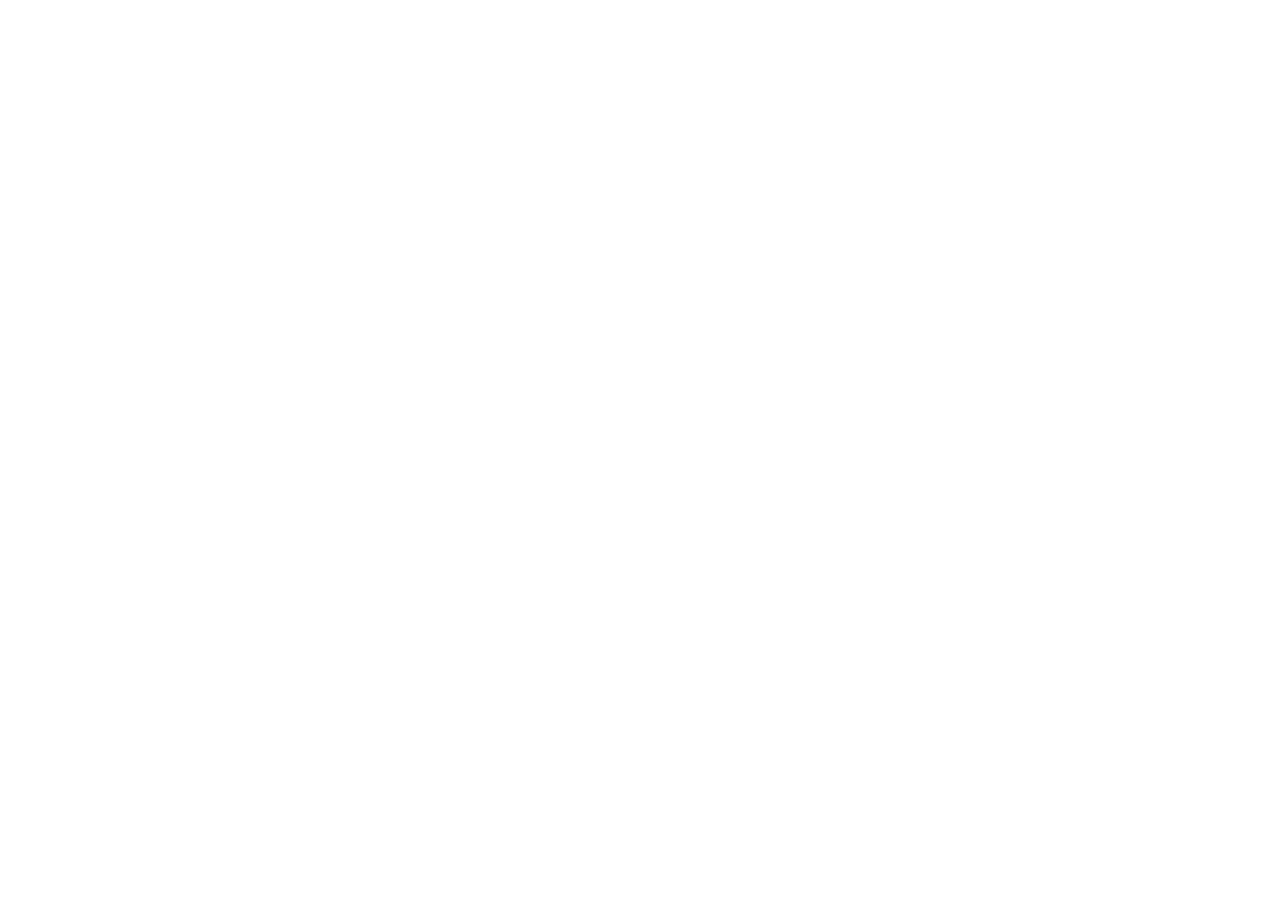
==== JavaScript/HTML/AboutUs.html @ 211358a9 "HWA-27 HWA-28 HWA-29 HWA-30 # added index.html, index.js, aboutus.html,sheetmusic.html, shop.html UN" ====
<!DOCTYPE html>
<html lang="en">

<head>
    <meta charset="UTF-8">
    <meta http-equiv="X-UA-Compatible" content="IE=edge">
    <meta name="viewport" content="width=device-width, initial-scale=1.0">
    <title>About Us | The Music Repository</title>
</head>

<body>

</body>

</html>
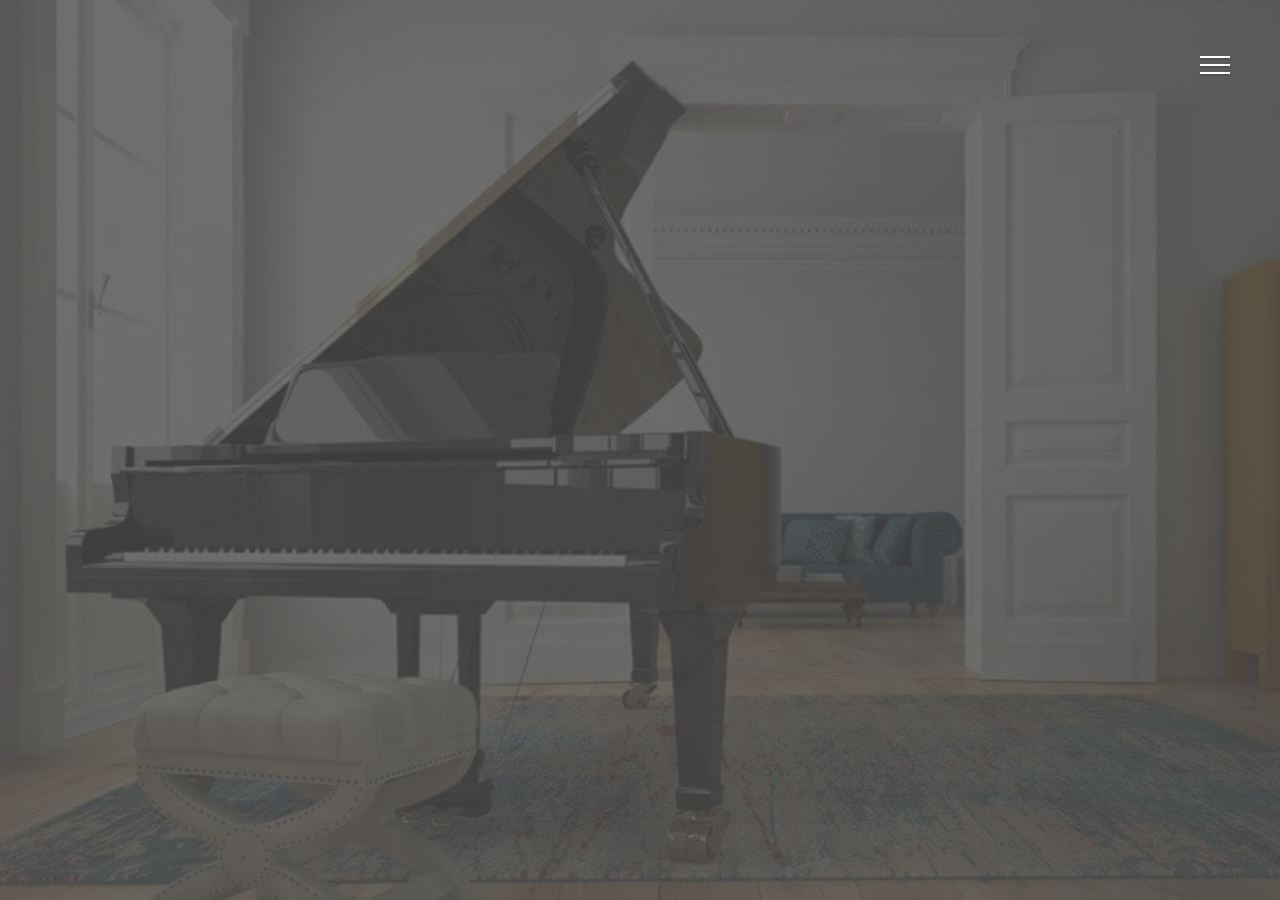
==== commit 598f6b1e: "HWA-28 HWA-29 HWA-30 HWA-32 # homepage finished, crud pages for sheet music and shops created, funct" ====
--- a/JavaScript/HTML/AboutUs.html
+++ b/JavaScript/HTML/AboutUs.html
@@ -6,10 +6,62 @@
     <meta http-equiv="X-UA-Compatible" content="IE=edge">
     <meta name="viewport" content="width=device-width, initial-scale=1.0">
     <title>About Us | The Music Repository</title>
+
+    <link rel="stylesheet" href="../CSS/style.css">
+    <link rel="stylesheet" href="https://cdnjs.cloudflare.com/ajax/libs/font-awesome/6.0.0-beta2/css/all.min.css">
+    <link rel="preconnect" href="https://fonts.googleapis.com">
+    <link rel="preconnect" href="https://fonts.gstatic.com" crossorigin>
+    <link rel="preconnect" href="https://fonts.googleapis.com">
+    <link rel="preconnect" href="https://fonts.gstatic.com" crossorigin>
+    <link
+        href="https://fonts.googleapis.com/css2?family=Baloo+Da+2:wght@400;500;600;700&family=Mulish:ital,wght@0,300;0,400;0,500;0,700;1,300;1,400;1,500;1,700&family=Shippori+Antique+B1&display=swap"
+        rel="stylesheet">
 </head>
 
 <body>
 
+    <div class="container">
+        <div class="hamburger-menu">
+            <div class="line line-1"></div>
+            <div class="line line-2"></div>
+            <div class="line line-3"></div>
+        </div>
+
+
+        <header class="header">
+            <div class="image-wrapper">
+                <img src="../IMAGES/Grand-Piano-In-Room.jpg" alt="grand piano in a room">
+            </div>
+            <div class="bannerAU">
+                <h1 id="h1AU">About Us</h1>
+                <p id="pAU">Lorem ipsum, dolor sit amet consectetur adipisicing elit. Numquam reprehenderit eligendi sit
+                    tenetur
+                    nostrum alias! Dolore libero tenetur inventore quasi error sit sunt harum neque.</p>
+
+            </div>
+        </header>
+
+        <section class='sidebar'>
+            <ul class="menu">
+                <li class="menu-item">
+                    <a href="Index.html" class="menu-link">Home</a>
+                </li>
+                <li class="menu-item">
+                    <a href="AboutUs.html" class="menu-link">About Us</a>
+                </li>
+                <li class="menu-item">
+                    <a href="shop.html" class="menu-link">Shops</a>
+                </li>
+                <li class="menu-item">
+                    <a href="SheetMusic.html" class="menu-link">Sheet Music</a>
+                </li>
+            </ul>
+            <div class="socials">
+                <a href="#"><i class="fab fa-facebook-f"></i></a>
+                <a href="#"><i class="fab fa-instagram"></i></a>
+                <a href="#"><i class="fab fa-twitter"></i></a>
+
+                <script src="../JS/Index.js"></script>
 </body>
 
 </html>--- a/JavaScript/CSS/style.css
+++ b/JavaScript/CSS/style.css
@@ -0,0 +1,216 @@
+* {
+    margin: 0;
+    padding: 0;
+    outline: none;
+    box-sizing: border-box;
+    list-style: none;
+    text-decoration: none;
+}
+
+html {
+    font-size: 62.5%;
+}
+
+.header {
+    width: 100%;
+    height: 100vh;
+    position: relative;
+    perspective: 100rem;
+    overflow: hidden;
+}
+
+.image-wrapper {
+    width: 100%;
+    height: 100%;
+    background-color: rgba(0, 0, 0, 0.7);
+    overflow: hidden;
+}
+
+.image-wrapper img {
+    width: 100%;
+    height: 100%;
+    object-fit: cover;
+    opacity: 0.2;
+    animation-name: scale;
+    animation-duration: 25s;
+}
+
+@keyframes scale {
+    0% {
+        transform: scale(1.3);
+    }
+    100% {
+        transform: scale(1);
+    }
+}
+
+.banner {
+    position: absolute;
+    top: 30%;
+    left: 15%;
+}
+
+.banner h1 {
+    font-family: 'Baloo Da 2', serif;
+    font-size: 8rem;
+    font-weight: 300;
+    color: rgb(148, 132, 79);
+    /* color: white; */
+    width: 50%;
+    line-height: 8rem;
+    letter-spacing: 0.2rem;
+    text-shadow: 0 0.3rem 0.5rem rgba(0, 0, 0, 0.5);
+    animation: moveBanner 1s .5s forwards;
+    opacity: 0;
+}
+
+.banner p {
+    font-family: 'mulish', serif;
+    font-size: 4rem;
+    color: rgba(255, 255, 255, 0.473);
+    width: 70%;
+    letter-spacing: 0.1rem;
+    margin-bottom: 3rem;
+    text-shadow: 0 0.3rem 0.5rem rgba(0, 0, 0, 0.4);
+    animation: moveBanner 1s .7s forwards;
+    opacity: 0;
+}
+
+.banner button {
+    width: 25rem;
+    height: 7rem;
+    background-color: rgba(0, 0, 0, 0.7);
+    border: none;
+    font-family: 'Shippori Antique B1', serif;
+    font-size: 2rem;
+    text-transform: uppercase;
+    color: white;
+    box-shadow: 0 0.3rem 0.5rem rgba(0, 0, 0, 0.4);
+    cursor: pointer;
+    animation: moveBanner 1s .9s forwards;
+    opacity: 0;
+}
+
+.bannerAU {
+    position: absolute;
+    top: 10%;
+    left: 15%;
+}
+
+#h1AU {
+    font-family: 'Baloo Da 2', serif;
+    font-size: 8rem;
+    font-weight: 300;
+    color: rgb(148, 132, 79);
+    /* color: white; */
+    width: 50%;
+    line-height: 8rem;
+    letter-spacing: 0.2rem;
+    text-shadow: 0 0.3rem 0.5rem rgba(0, 0, 0, 0.5);
+    animation: moveBanner 1s .5s forwards;
+    opacity: 0;
+}
+
+#pAU {
+    font-family: 'mulish', serif;
+    font-size: 4rem;
+    color: rgba(255, 255, 255, 0.473);
+    width: 70%;
+    letter-spacing: 0.1rem;
+    margin-bottom: 3rem;
+    text-shadow: 0 0.3rem 0.5rem rgba(0, 0, 0, 0.4);
+    animation: moveBanner 1s .7s forwards;
+    opacity: 0;
+}
+
+.hamburger-menu {
+    width: 3rem;
+    height: 3rem;
+    position: fixed;
+    top: 5rem;
+    right: 5rem;
+    z-index: 200;
+    display: flex;
+    flex-direction: column;
+    justify-content: space-evenly;
+    cursor: pointer;
+    transition: right 0.7s;
+}
+
+.change.hamburger-menu {
+    right: 33rem;
+}
+
+.line {
+    width: 100%;
+    height: .2rem;
+    background-color: white;
+    box-shadow: 0 .1rem .2rem rgba(0, 0, 0, .2);
+}
+
+@keyframes moveBanner {
+    0% {
+        transform: translateY(40rem);
+    }
+    100% {
+        transform: translateY(0);
+        opacity: 1;
+    }
+}
+
+.sidebar {
+    width: 40rem;
+    height: 100vh;
+    position: fixed;
+    top: 0;
+    right: -40rem;
+    background-color: white;
+    transition: right 0.5s;
+}
+
+.change.sidebar {
+    right: 0rem;
+}
+
+.menu {
+    position: absolute;
+    top: 40%;
+    left: 50%;
+    transform: translate(-50%, -50%);
+}
+
+.menu-item {
+    text-align: center;
+}
+
+.menu-link {
+    font-family: "Baloo Da 2", serif;
+    font-size: 3rem;
+    color: grey;
+}
+
+.socials {
+    position: absolute;
+    bottom: 3em;
+    width: 100%;
+    display: flex;
+    justify-content: center;
+}
+
+.socials i {
+    font-size: 2.2rem;
+    margin: 3rem;
+    width: 4.5rem;
+    height: 4.5rem;
+    background-color: #777;
+    color: white;
+    display: flex;
+    justify-content: center;
+    align-items: center;
+    border-radius: 50%;
+    transition: background-color .3s;
+}
+
+.socials i:hover {
+    background-color: rgb(148, 132, 79);
+}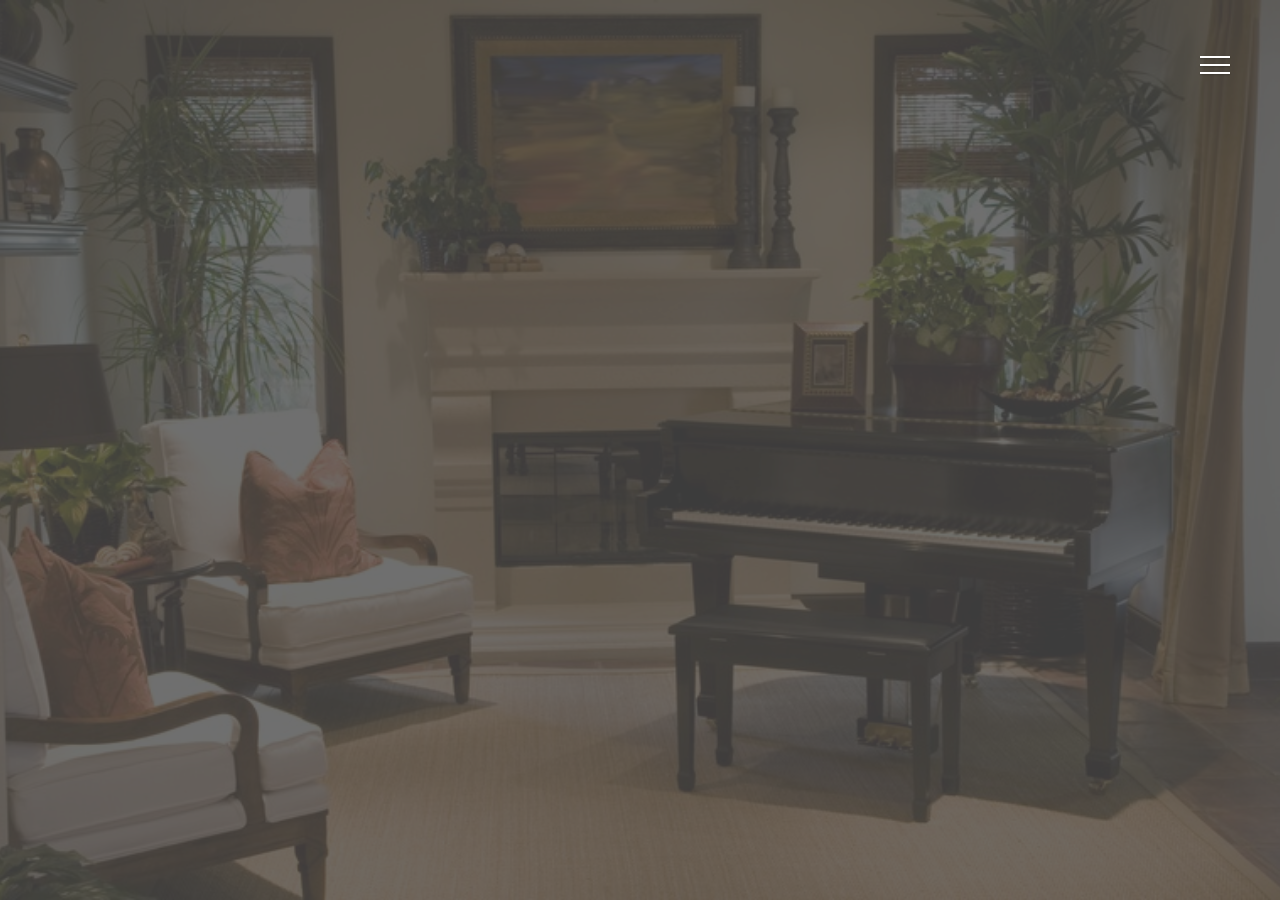
==== commit bc98a120: "HWA-32 HWA-33 # js pages all created, functionality added, the read methods still need to be worked " ====
--- a/JavaScript/HTML/AboutUs.html
+++ b/JavaScript/HTML/AboutUs.html
@@ -5,7 +5,7 @@
     <meta charset="UTF-8">
     <meta http-equiv="X-UA-Compatible" content="IE=edge">
     <meta name="viewport" content="width=device-width, initial-scale=1.0">
-    <title>About Us | The Music Repository</title>
+    <title>About Us | The Music Directory</title>
 
     <link rel="stylesheet" href="../CSS/style.css">
     <link rel="stylesheet" href="https://cdnjs.cloudflare.com/ajax/libs/font-awesome/6.0.0-beta2/css/all.min.css">
@@ -30,14 +30,14 @@
 
         <header class="header">
             <div class="image-wrapper">
-                <img src="../IMAGES/Grand-Piano-In-Room.jpg" alt="grand piano in a room">
+                <img src="../IMAGES/piano2.jpg" alt="grand piano in a room">
             </div>
-            <div class="bannerAU">
-                <h1 id="h1AU">About Us</h1>
-                <p id="pAU">Lorem ipsum, dolor sit amet consectetur adipisicing elit. Numquam reprehenderit eligendi sit
-                    tenetur
-                    nostrum alias! Dolore libero tenetur inventore quasi error sit sunt harum neque.</p>
-
+            <div class="banner">
+                <h1>About Us</h1>
+                <p>We are a directory that holds information about rare sheet music and where you can find them in
+                    London.</p>
+                <button onclick="location.href='shop.html'">Shops</button> <button
+                    onclick="location.href='SheetMusic.html'">Sheet Music</button>
             </div>
         </header>
 
--- a/JavaScript/CSS/style.css
+++ b/JavaScript/CSS/style.css
@@ -120,6 +120,290 @@
     margin-bottom: 3rem;
     text-shadow: 0 0.3rem 0.5rem rgba(0, 0, 0, 0.4);
     animation: moveBanner 1s .7s forwards;
+    opacity: 0;
+}
+
+.bannerCRUD {
+    position: absolute;
+    top: 10%;
+    left: 15%;
+}
+
+#CRUDh1CS {
+    font-family: 'Baloo Da 2', serif;
+    font-size: 8rem;
+    font-weight: 300;
+    color: rgb(148, 132, 79);
+    /* color: white; */
+    width: 50%;
+    line-height: 8rem;
+    letter-spacing: 0.2rem;
+    text-shadow: 0 0.3rem 0.5rem rgba(0, 0, 0, 0.5);
+    animation: moveBanner 1s .5s forwards;
+    opacity: 0;
+}
+
+#CRUDpCS {
+    font-family: 'mulish', serif;
+    font-size: 4rem;
+    color: rgba(255, 255, 255, 0.473);
+    width: 70%;
+    letter-spacing: 0.1rem;
+    margin-bottom: 3rem;
+    text-shadow: 0 0.3rem 0.5rem rgba(0, 0, 0, 0.4);
+    animation: moveBanner 1s .7s forwards;
+    opacity: 0;
+}
+
+.CreateShopForm {
+    width: 50%;
+    animation: moveBanner 1s .9s forwards;
+    opacity: 0;
+}
+
+#CRUDh1RS {
+    font-family: 'Baloo Da 2', serif;
+    font-size: 8rem;
+    font-weight: 300;
+    color: rgb(148, 132, 79);
+    /* color: white; */
+    width: 50%;
+    line-height: 8rem;
+    letter-spacing: 0.2rem;
+    text-shadow: 0 0.3rem 0.5rem rgba(0, 0, 0, 0.5);
+    animation: moveBanner 1s .5s forwards;
+    opacity: 0;
+}
+
+#CRUDpRS {
+    font-family: 'mulish', serif;
+    font-size: 4rem;
+    color: rgba(255, 255, 255, 0.473);
+    width: 70%;
+    letter-spacing: 0.1rem;
+    margin-bottom: 3rem;
+    text-shadow: 0 0.3rem 0.5rem rgba(0, 0, 0, 0.4);
+    animation: moveBanner 1s .7s forwards;
+    opacity: 0;
+}
+
+.ReadShopForm {
+    width: 50%;
+    animation: moveBanner 1s .9s forwards;
+    opacity: 0;
+}
+
+#ReadShopBtn {
+    width: 30%;
+}
+
+#ReadAllShopBtn {
+    width: 30%;
+}
+
+#CRUDh1US {
+    font-family: 'Baloo Da 2', serif;
+    font-size: 8rem;
+    font-weight: 300;
+    color: rgb(148, 132, 79);
+    /* color: white; */
+    width: 50%;
+    line-height: 8rem;
+    letter-spacing: 0.2rem;
+    text-shadow: 0 0.3rem 0.5rem rgba(0, 0, 0, 0.5);
+    animation: moveBanner 1s .5s forwards;
+    opacity: 0;
+}
+
+#CRUDpUS {
+    font-family: 'mulish', serif;
+    font-size: 4rem;
+    color: rgba(255, 255, 255, 0.473);
+    width: 70%;
+    letter-spacing: 0.1rem;
+    margin-bottom: 3rem;
+    text-shadow: 0 0.3rem 0.5rem rgba(0, 0, 0, 0.4);
+    animation: moveBanner 1s .7s forwards;
+    opacity: 0;
+}
+
+.UpdateShopForm {
+    width: 50%;
+    animation: moveBanner 1s .9s forwards;
+    opacity: 0;
+}
+
+#CRUDh1DS {
+    font-family: 'Baloo Da 2', serif;
+    font-size: 8rem;
+    font-weight: 300;
+    color: rgb(148, 132, 79);
+    /* color: white; */
+    width: 50%;
+    line-height: 8rem;
+    letter-spacing: 0.2rem;
+    text-shadow: 0 0.3rem 0.5rem rgba(0, 0, 0, 0.5);
+    animation: moveBanner 1s .5s forwards;
+    opacity: 0;
+}
+
+#CRUDpDS {
+    font-family: 'mulish', serif;
+    font-size: 4rem;
+    color: rgba(255, 255, 255, 0.473);
+    width: 70%;
+    letter-spacing: 0.1rem;
+    margin-bottom: 3rem;
+    text-shadow: 0 0.3rem 0.5rem rgba(0, 0, 0, 0.4);
+    animation: moveBanner 1s .7s forwards;
+    opacity: 0;
+}
+
+.DeleteShopForm {
+    width: 50%;
+    animation: moveBanner 1s .9s forwards;
+    opacity: 0;
+}
+
+#CRUDh1CSM {
+    font-family: 'Baloo Da 2', serif;
+    font-size: 8rem;
+    font-weight: 300;
+    color: rgb(148, 132, 79);
+    /* color: white; */
+    width: 50%;
+    line-height: 8rem;
+    letter-spacing: 0.2rem;
+    text-shadow: 0 0.3rem 0.5rem rgba(0, 0, 0, 0.5);
+    animation: moveBanner 1s .5s forwards;
+    opacity: 0;
+}
+
+#CRUDpCSM {
+    font-family: 'mulish', serif;
+    font-size: 4rem;
+    color: rgba(255, 255, 255, 0.473);
+    width: 70%;
+    letter-spacing: 0.1rem;
+    margin-bottom: 3rem;
+    text-shadow: 0 0.3rem 0.5rem rgba(0, 0, 0, 0.4);
+    animation: moveBanner 1s .7s forwards;
+    opacity: 0;
+}
+
+.CreateSheetMusicForm {
+    width: 50%;
+    animation: moveBanner 1s .9s forwards;
+    opacity: 0;
+}
+
+#CRUDh1RSM {
+    font-family: 'Baloo Da 2', serif;
+    font-size: 8rem;
+    font-weight: 300;
+    color: rgb(148, 132, 79);
+    /* color: white; */
+    width: 50%;
+    line-height: 8rem;
+    letter-spacing: 0.2rem;
+    text-shadow: 0 0.3rem 0.5rem rgba(0, 0, 0, 0.5);
+    animation: moveBanner 1s .5s forwards;
+    opacity: 0;
+}
+
+#CRUDpRSM {
+    font-family: 'mulish', serif;
+    font-size: 4rem;
+    color: rgba(255, 255, 255, 0.473);
+    width: 70%;
+    letter-spacing: 0.1rem;
+    margin-bottom: 3rem;
+    text-shadow: 0 0.3rem 0.5rem rgba(0, 0, 0, 0.4);
+    animation: moveBanner 1s .7s forwards;
+    opacity: 0;
+}
+
+.ReadSheetMusicForm {
+    width: 50%;
+    animation: moveBanner 1s .9s forwards;
+    opacity: 0;
+}
+
+#ReadSheetMusicBtn {
+    width: 30%;
+}
+
+#ReadAllSheetMusicBtn {
+    width: 30%;
+}
+
+#CRUDh1USM {
+    font-family: 'Baloo Da 2', serif;
+    font-size: 8rem;
+    font-weight: 300;
+    color: rgb(148, 132, 79);
+    /* color: white; */
+    width: 50%;
+    line-height: 8rem;
+    letter-spacing: 0.2rem;
+    text-shadow: 0 0.3rem 0.5rem rgba(0, 0, 0, 0.5);
+    animation: moveBanner 1s .5s forwards;
+    opacity: 0;
+}
+
+#CRUDpUSM {
+    font-family: 'mulish', serif;
+    font-size: 4rem;
+    color: rgba(255, 255, 255, 0.473);
+    width: 70%;
+    letter-spacing: 0.1rem;
+    margin-bottom: 1rem;
+    text-shadow: 0 0.3rem 0.5rem rgba(0, 0, 0, 0.4);
+    animation: moveBanner 1s .7s forwards;
+    opacity: 0;
+}
+
+.UpdateSheetMusicForm {
+    width: 50%;
+    animation: moveBanner 1s .9s forwards;
+    opacity: 0;
+}
+
+.bannerCRUDUSM {
+    position: absolute;
+    top: 5%;
+    left: 15%;
+}
+
+#CRUDh1DSM {
+    font-family: 'Baloo Da 2', serif;
+    font-size: 8rem;
+    font-weight: 300;
+    color: rgb(148, 132, 79);
+    /* color: white; */
+    width: 50%;
+    line-height: 8rem;
+    letter-spacing: 0.2rem;
+    text-shadow: 0 0.3rem 0.5rem rgba(0, 0, 0, 0.5);
+    animation: moveBanner 1s .5s forwards;
+    opacity: 0;
+}
+
+#CRUDpDSM {
+    font-family: 'mulish', serif;
+    font-size: 4rem;
+    color: rgba(255, 255, 255, 0.473);
+    width: 70%;
+    letter-spacing: 0.1rem;
+    margin-bottom: 3rem;
+    text-shadow: 0 0.3rem 0.5rem rgba(0, 0, 0, 0.4);
+    animation: moveBanner 1s .7s forwards;
+    opacity: 0;
+}
+
+.DeleteSheetMusicForm {
+    width: 50%;
+    animation: moveBanner 1s .9s forwards;
     opacity: 0;
 }
 
